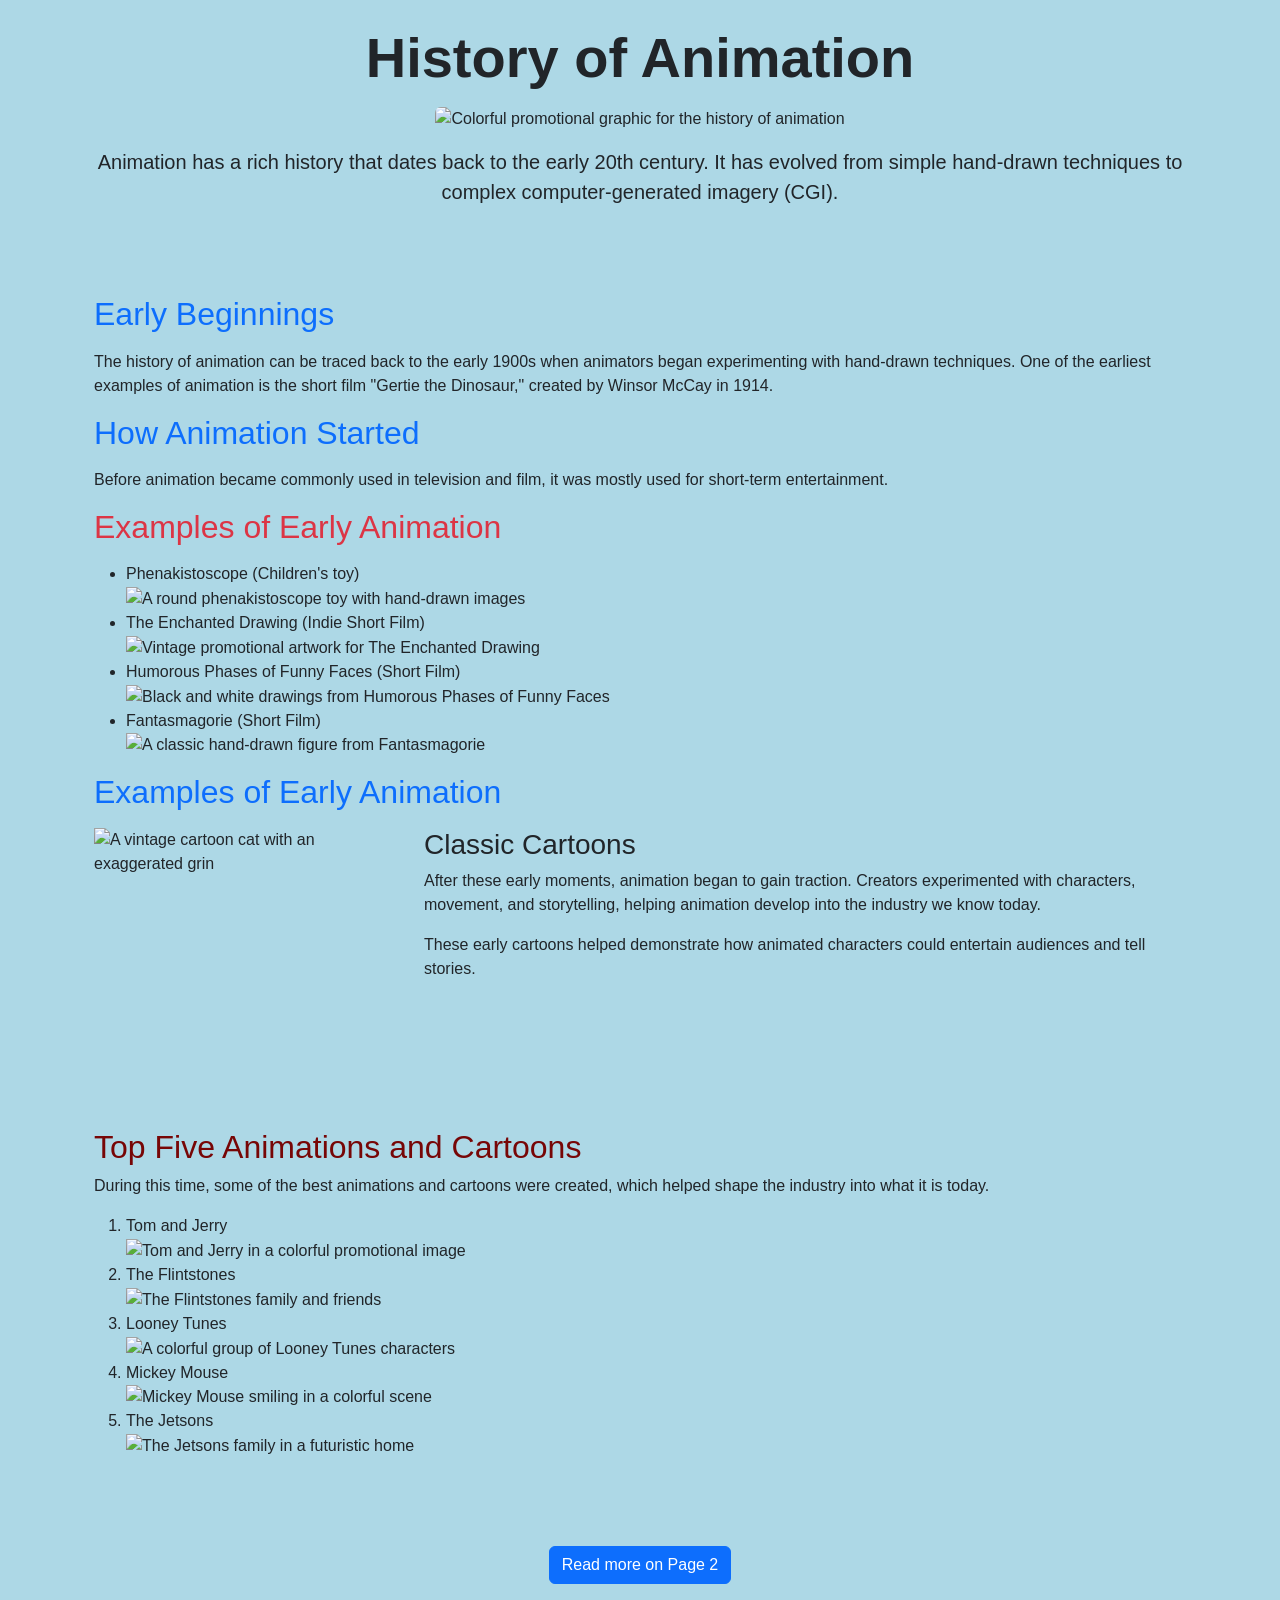
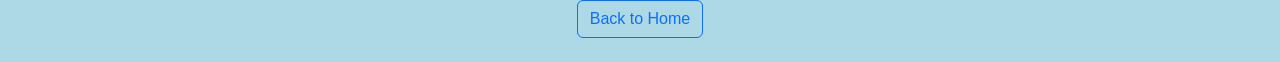
==== index.html @ c82a8c3b "Deleted unneeded files and ajusted files." ====
<!DOCTYPE html>


<html lang="en">


    <head>
    <meta charset="UTF-8">
    <meta name="viewport" content="width=device-width, initial-scale=1.0">


    <title>History of Animation</title>


    <!-- Bootstrap CSS CDN -->
    <link href="https://cdn.jsdelivr.net/npm/bootstrap@5.3.3/dist/css/bootstrap.min.css" rel="stylesheet">


    <!-- Your custom stylesheet -->
    <link rel="stylesheet" href="styles.css">


    <style>
        /* Page styling */
        body {
            background-color: lightblue;
            font-family: Arial, sans-serif;
        }


        /* Flexbox container for cartoon and creator content */
        .animation-container {
            display: flex;
            gap: 30px;
            align-items: flex-start;
        }


        .animation-container img {
            width: 300px;
            height: 300px;
            object-fit: cover;
        }


        .animation-info {
            flex: 1;
        }


        /* Make expandable images look clickable */
        .expandable-image {
            cursor: zoom-in;
            transition: transform 0.2s ease;
        }


        .expandable-image:hover {
            transform: scale(1.03);
        }


        /* Full-screen image background */
        .image-modal {
            display: none;
            position: fixed;
            z-index: 9999;
            top: 0;
            left: 0;
            width: 100%;
            height: 100%;
            background-color: rgba(0, 0, 0, 0.95);
            justify-content: center;
            align-items: center;
            padding: 20px;
        }


        /* Display the expanded image without stretching it */
        .image-modal img {
            display: block;
            max-width: 95%;
            max-height: 95%;
            width: auto;
            height: auto;
            object-fit: contain;
            cursor: zoom-out;
        }


        /* Show the modal when active */
        .image-modal.active {
            display: flex;
        }


        /* Prevent background scrolling while image is open */
        body.modal-open {
            overflow: hidden;
        }


        /* Mobile-friendly layout */
        @media (max-width: 768px) {
            .animation-container {
                flex-direction: column;
            }


            .animation-container img {
                max-width: 100%;
                height: auto;
            }
        }
    </style>
</head>


<body>


    <!-- Top of the page -->
    <header class="container text-center py-4">


        <h1 class="display-4 fw-bold mb-3">
            History of Animation
        </h1>


        <img
            src="https://www.powtoon.com/blog/wp-content/uploads/2023/05/Untitled-630-%C3%97-420-px.png"
            alt="Colorful promotional graphic for the history of animation"
            class="img-fluid rounded mb-3 expandable-image"
        >


        <p class="lead mx-auto">
            Animation has a rich history that dates back to the early 20th century.
            It has evolved from simple hand-drawn techniques to complex
            computer-generated imagery (CGI).
        </p>


    </header>


    <main class="container my-4 p-4">


        <!-- Early beginnings -->
        <section>
            <h2 class="text-primary mb-3">Early Beginnings</h2>


            <p>
                The history of animation can be traced back to the early 1900s
                when animators began experimenting with hand-drawn techniques.
                One of the earliest examples of animation is the short film
                "Gertie the Dinosaur," created by Winsor McCay in 1914.
            </p>
        </section>


        <!-- How animation started -->
        <section>
            <h2 class="text-primary mb-3">How Animation Started</h2>


            <p>
                Before animation became commonly used in television and film,
                it was mostly used for short-term entertainment.
            </p>
        </section>


        <!-- Examples of early animation -->
        <section>
            <h2 class="text-danger mb-3">Examples of Early Animation</h2>


            <ul>
                <li>
                    Phenakistoscope (Children's toy)
                    <br>
                    <img
                        src="https://tse2.mm.bing.net/th/id/OIP.jncm5pdsu289r33DeqJW1gHaHa?r=0&pid=Api&h=220&P=0"
                        alt="A round phenakistoscope toy with hand-drawn images"
                        width="300"
                        height="300"
                        class="expandable-image"
                    >
                </li>


                <li>
                    The Enchanted Drawing (Indie Short Film)
                    <br>
                    <img
                        src="https://m.media-amazon.com/images/M/MV5BZDhhYzI4MGItYzY2Zi00YTVkLWI1YTgtM2M2Njk4N2JmNWMxXkEyXkFqcGc@._V1_FMjpg_UX1000_.jpg"
                        alt="Vintage promotional artwork for The Enchanted Drawing"
                        width="300"
                        height="300"
                        class="expandable-image"
                    >
                </li>


                <li>
                    Humorous Phases of Funny Faces (Short Film)
                    <br>
                    <img
                        src="https://tse4.mm.bing.net/th/id/OIP.QfyAWoTsYz7YeHLMTVIbWgHaFd?r=0&pid=Api&h=220&P=0"
                        alt="Black and white drawings from Humorous Phases of Funny Faces"
                        width="300"
                        height="300"
                        class="expandable-image"
                    >
                </li>


                <li>
                    Fantasmagorie (Short Film)
                    <br>
                    <img
                        src="https://tse2.mm.bing.net/th/id/OIP.GXiFKLXURoDdFio1TBEWdQHaG0?r=0&pid=Api&h=220&P=0"
                        alt="A classic hand-drawn figure from Fantasmagorie"
                        width="300"
                        height="300"
                        class="expandable-image"
                    >
                </li>
            </ul>
        </section>


        <!-- Early animation examples with Flexbox -->
        <section>
            <h2 class="text-primary mb-3">Examples of Early Animation</h2>


            <div class="animation-container">


                <img
                    src="https://media.istockphoto.com/id/467583602/vector/vintage-cartoon-character-hungry-crazy-cat-smiling-with-tongue-out.jpg?s=2048x2048&w=is&k=20&c=iwXY6eIM8TB7wmprSNr4onyrgLS9yfT_5eO-ZMUvvYA="
                    alt="A vintage cartoon cat with an exaggerated grin"
                    class="expandable-image"
                >


                <div class="animation-info">
                    <h3>Classic Cartoons</h3>


                    <p>
                        After these early moments, animation began to gain traction.
                        Creators experimented with characters, movement, and storytelling,
                        helping animation develop into the industry we know today.
                    </p>


                    <p>
                        These early cartoons helped demonstrate how animated characters
                        could entertain audiences and tell stories.
                    </p>
                </div>


            </div>
        </section>


        <!-- Top five animations and cartoons -->
        <section>
            <h2 style="color: rgb(119, 6, 6);">
                Top Five Animations and Cartoons
            </h2>


            <p>
                During this time, some of the best animations and cartoons were
                created, which helped shape the industry into what it is today.
            </p>


            <ol>
                <li>
                    Tom and Jerry
                    <br>
                    <img
                        src="https://encrypted-tbn0.gstatic.com/images?q=tbn:ANd9GcSxcFgT2TG3TmAYixRwnoCjNCyS5mzAv07pCLH6Lu-dCA&s=10"
                        alt="Tom and Jerry in a colorful promotional image"
                        width="200"
                        height="200"
                        class="expandable-image"
                    >
                </li>


                <li>
                    The Flintstones
                    <br>
                    <img
                        src="https://cdn.britannica.com/84/251484-050-31D38DC3/The-Flintstones.jpg"
                        alt="The Flintstones family and friends"
                        width="200"
                        height="200"
                        class="expandable-image"
                    >
                </li>


                <li>
                    Looney Tunes
                    <br>
                    <img
                        src="https://m.media-amazon.com/images/S/pv-target-images/39f8cc8acc30d50c46963dc9c2811afd9d7f3d58f75a9e9848b96e072fbc241d.jpg"
                        alt="A colorful group of Looney Tunes characters"
                        width="200"
                        height="200"
                        class="expandable-image"
                    >
                </li>


                <li>
                    Mickey Mouse
                    <br>
                    <img
                        src="https://imageio.forbes.com/specials-images/imageserve/65949d98b8526b1a56a5bb9f/0x0.jpg?format=jpg&height=600&width=1200&fit=bounds"
                        alt="Mickey Mouse smiling in a colorful scene"
                        width="200"
                        height="200"
                        class="expandable-image"
                    >
                </li>


                <li>
                    The Jetsons
                    <br>
                    <img
                        src="https://platform.theverge.com/wp-content/uploads/sites/2/chorus/uploads/chorus_asset/file/9594885/jetsons.jpg?quality=90&strip=all&crop=12.5%2C0%2C75%2C100&w=2400"
                        alt="The Jetsons family in a futuristic home"
                        width="200"
                        height="200"
                        class="expandable-image"
                    >
                </li>
            </ol>
        </section>


    </main>


    <!-- Navigation footer links -->
    <footer class="container text-center py-4">


        <p class="mb-3">
            <a href="page2.html" class="btn btn-primary">
                Read more on Page 2
            </a>
        </p>


        <p class="mb-0">
            <a href="index.html" class="btn btn-outline-primary">
                Back to Home
            </a>
        </p>


    </footer>


    <!-- Full-screen image viewer -->
    <div
        class="image-modal"
        id="imageModal"
        role="dialog"
        aria-modal="true"
        aria-label="Expanded image viewer"
    >
        <img id="expandedImage" src="" alt="">
    </div>


    <!-- JavaScript for expanding images -->
    <script>
        // Find all expandable images
        const images = document.querySelectorAll('.expandable-image');


        const modal = document.getElementById('imageModal');
        const expandedImage = document.getElementById('expandedImage');


        // Open an image when clicked
        images.forEach(function(image) {
            image.addEventListener('click', function() {
                expandedImage.src = image.src;
                expandedImage.alt = image.alt;


                modal.classList.add('active');
                document.body.classList.add('modal-open');
            });
        });


        // Close the image viewer
        function closeImageModal() {
            modal.classList.remove('active');
            document.body.classList.remove('modal-open');


            expandedImage.src = '';
            expandedImage.alt = '';
        }


        // Close when the image or dark background is clicked
        modal.addEventListener('click', function() {
            closeImageModal();
        });


        // Close when Escape is pressed
        document.addEventListener('keydown', function(event) {
            if (event.key === 'Escape' && modal.classList.contains('active')) {
                closeImageModal();
            }
        });
    </script>


</body>


</html>
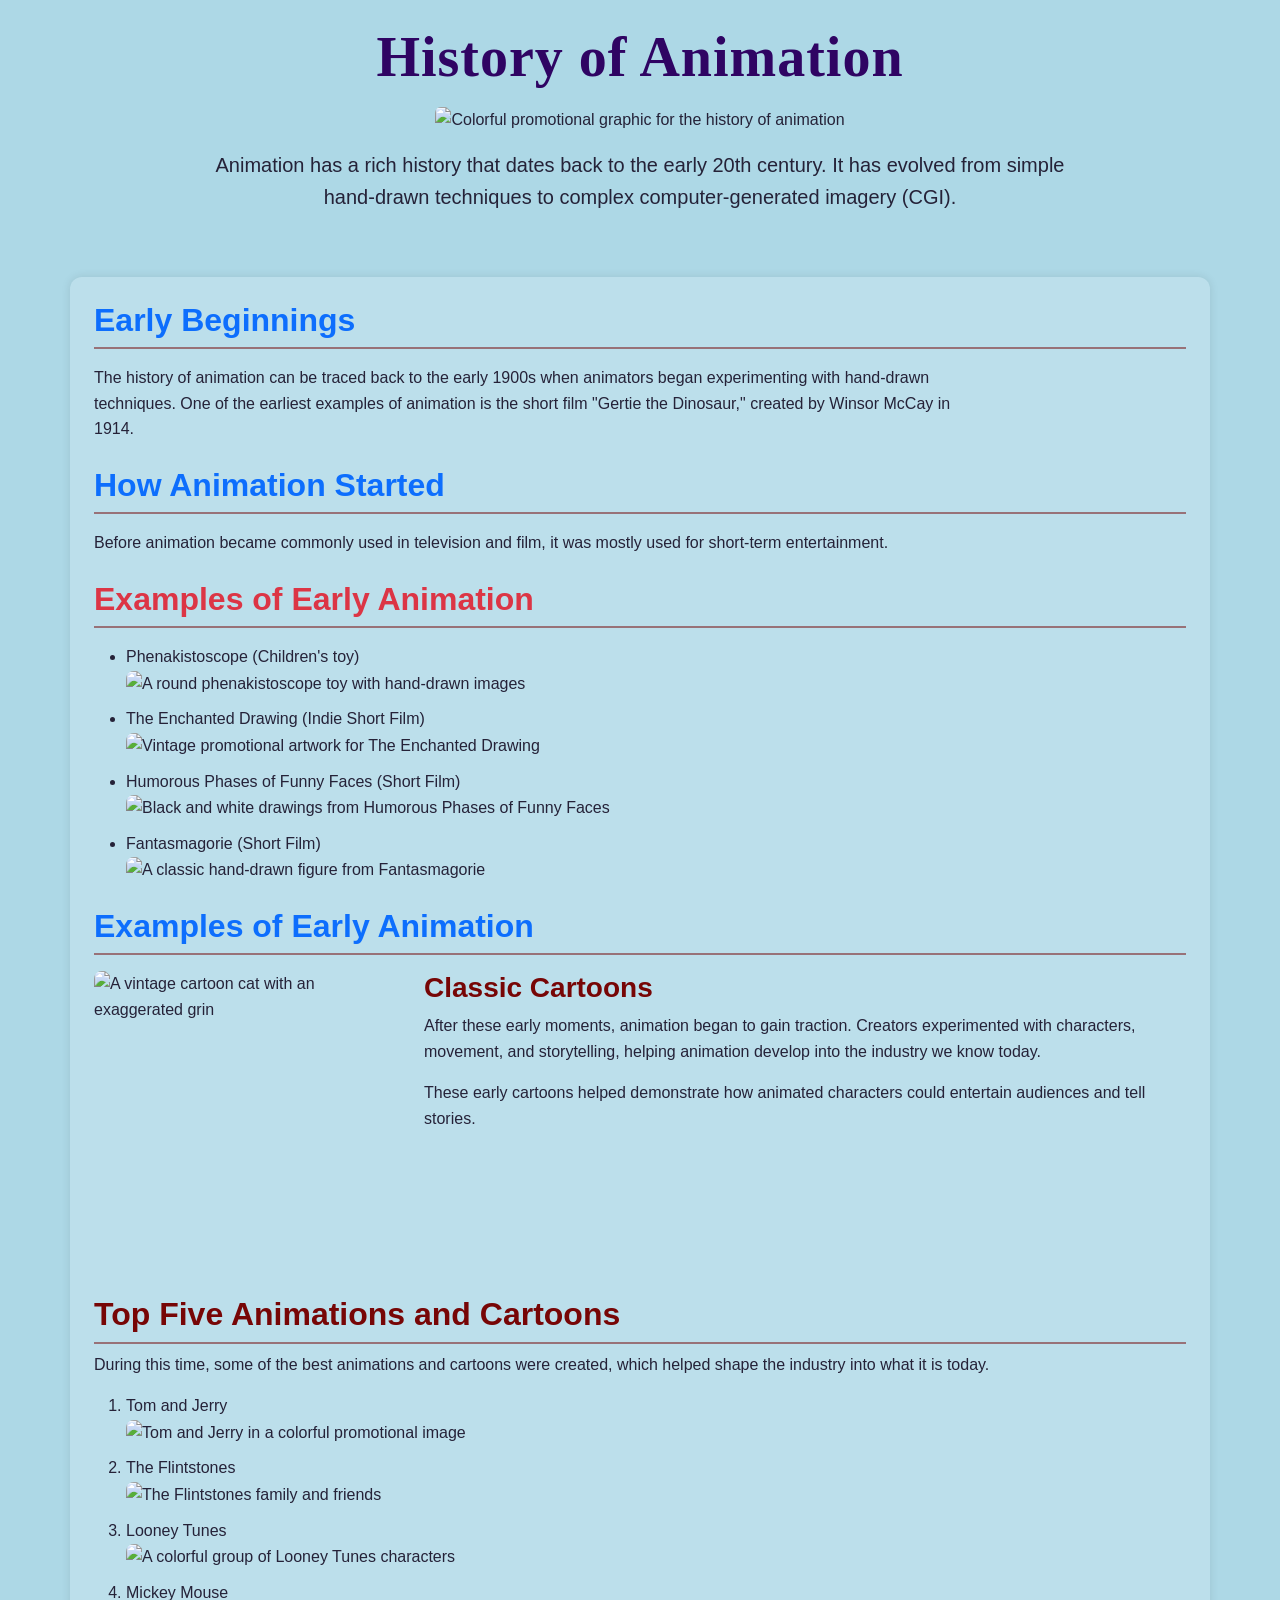
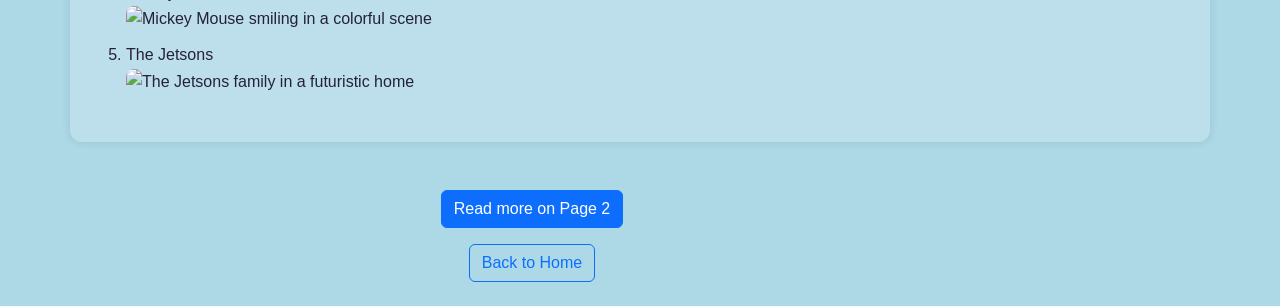
==== commit aba2a483: "Update index.html" ====
--- a/index.html
+++ b/index.html
@@ -16,8 +16,14 @@
     <link href="https://cdn.jsdelivr.net/npm/bootstrap@5.3.3/dist/css/bootstrap.min.css" rel="stylesheet">
 
 
+ <!-- Bootstrap CSS -->
+<link
+    href="https://cdn.jsdelivr.net/npm/bootstrap@5.3.3/dist/css/bootstrap.min.css"
+    rel="stylesheet"
+>
+
     <!-- Your custom stylesheet -->
-    <link rel="stylesheet" href="styles.css">
+    <link rel="stylesheet" href="style.css">
 
 
     <style>
--- a/style.css
+++ b/style.css
@@ -0,0 +1,123 @@
+/* Overall page appearance */
+body {
+    background-color: rgb(84, 177, 238);
+    font-family: Arial, sans-serif;
+    font-size: 16px;
+    line-height: 1.6;
+    color: #252238;
+}
+
+
+/* Main content appearance */
+main {
+    max-width: 1100px;
+    margin: 0 auto;
+    background-color: rgba(255, 255, 255, 0.18);
+    border-radius: 12px;
+    box-shadow: 0 0 10px rgba(0, 0, 0, 0.1);
+}
+
+
+/* Custom page title */
+header h1 {
+    color: #2f0463;
+    font-family: Georgia, "Times New Roman", serif;
+    font-weight: bold;
+    letter-spacing: 1px;
+}
+
+
+/* Custom section headings */
+h2 {
+    color: #2f0463;
+    font-weight: bold;
+    border-bottom: 2px solid rgba(119, 6, 6, 0.5);
+    padding-bottom: 8px;
+}
+
+
+/* Subheadings */
+h3 {
+    color: #770606;
+    font-weight: bold;
+}
+
+
+/* Paragraph readability */
+p {
+    max-width: 900px;
+}
+
+
+/* Images */
+img {
+    border-radius: 8px;
+}
+
+
+/* Images inside animation flex layouts */
+.animation-container img {
+    width: 300px;
+    height: 300px;
+    object-fit: cover;
+    flex-shrink: 0;
+}
+
+
+.animation-info {
+    flex: 1;
+    min-width: 0;
+}
+
+
+/* Spacing between animation sections */
+section {
+    margin-bottom: 24px;
+}
+
+
+/* List spacing */
+li {
+    margin-bottom: 10px;
+}
+
+
+/* Custom box styling, if used */
+.box {
+    background-color: rgb(227, 231, 22);
+    padding: 20px;
+    margin: 10px;
+    border-radius: 8px;
+}
+
+
+/* Responsive layout for phones and smaller screens */
+@media (max-width: 768px) {
+    body {
+        font-size: 14px;
+    }
+
+
+    .animation-container {
+        flex-direction: column;
+        align-items: center;
+    }
+
+
+    .animation-container img {
+        width: 100%;
+        max-width: 300px;
+        height: auto;
+    }
+
+
+    main {
+        margin: 0 10px;
+    }
+
+
+    header img {
+        max-width: 100%;
+        height: auto;
+    }
+}
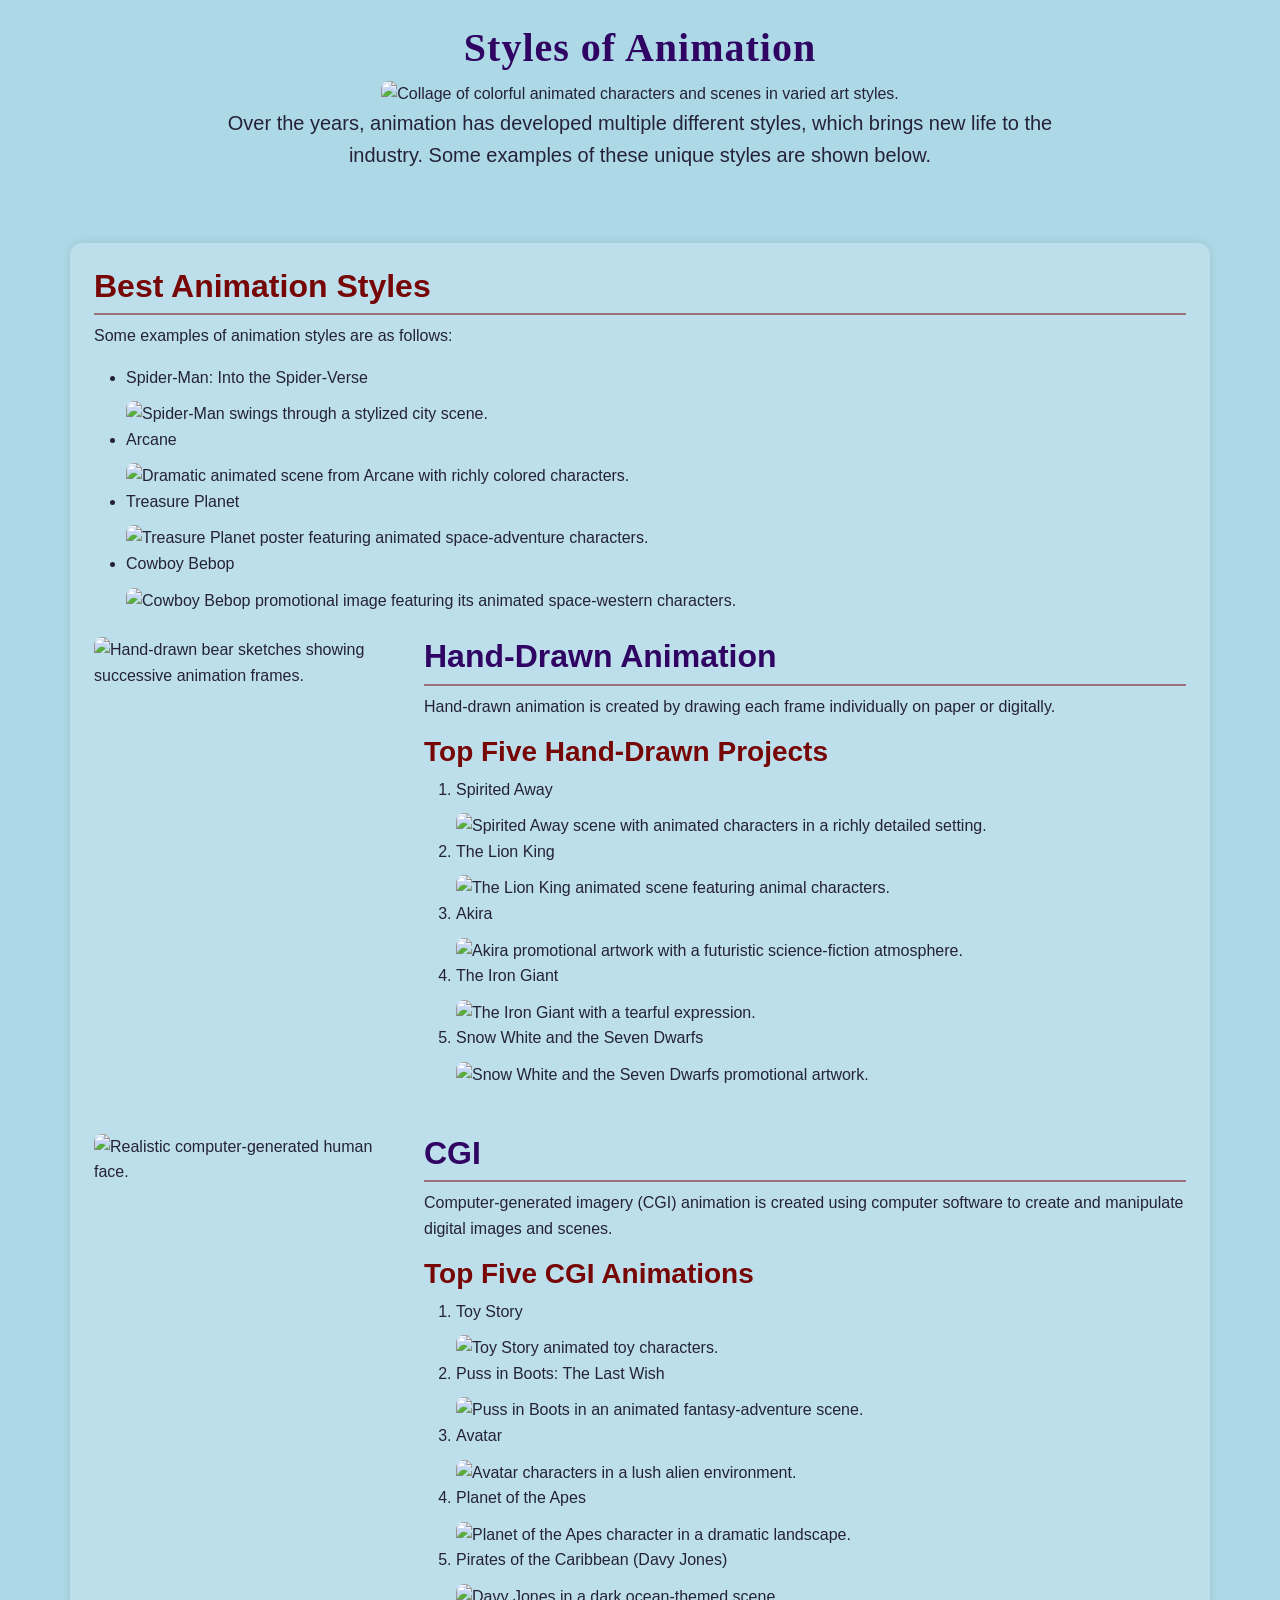
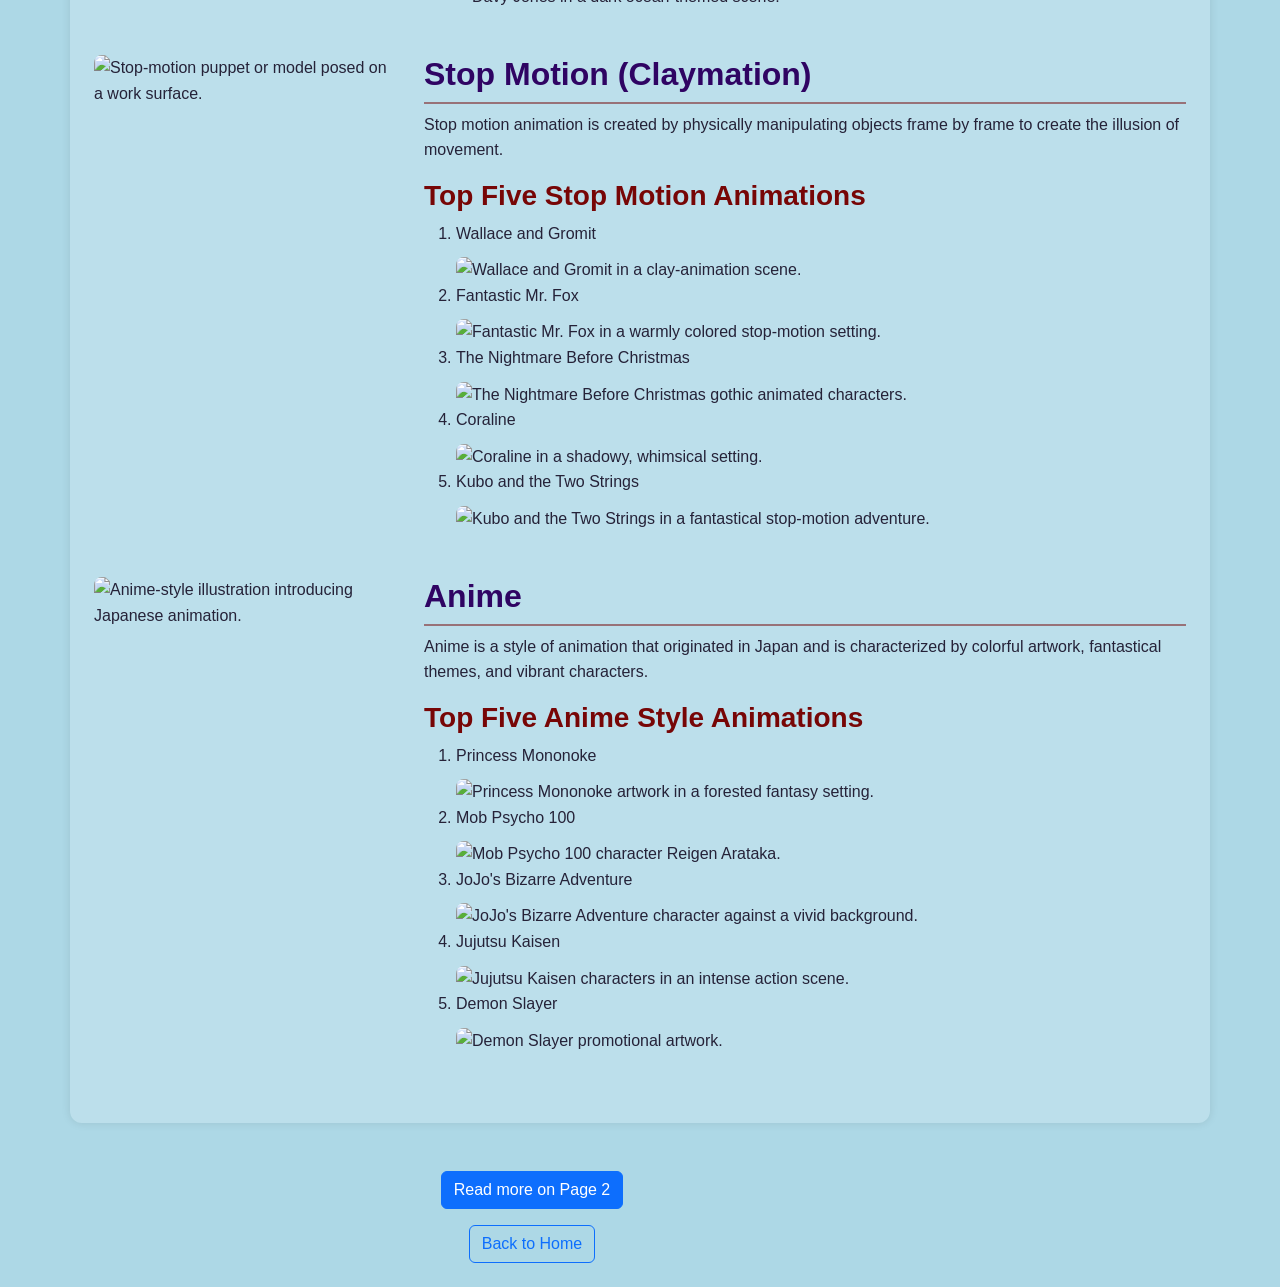
==== commit 46faedc9: "Update index.html" ====
--- a/index.html
+++ b/index.html
@@ -4,12 +4,12 @@
 <html lang="en">
 
 
-    <head>
+<head>
     <meta charset="UTF-8">
     <meta name="viewport" content="width=device-width, initial-scale=1.0">
 
 
-    <title>History of Animation</title>
+    <title>Styles of Animation</title>
 
 
     <!-- Bootstrap CSS CDN -->
@@ -25,20 +25,19 @@
     <!-- Your custom stylesheet -->
     <link rel="stylesheet" href="style.css">
 
-
     <style>
-        /* Page styling */
         body {
             background-color: lightblue;
             font-family: Arial, sans-serif;
         }
 
 
-        /* Flexbox container for cartoon and creator content */
+        /* Flexbox container */
         .animation-container {
             display: flex;
             gap: 30px;
             align-items: flex-start;
+            margin-bottom: 30px;
         }
 
 
@@ -54,7 +53,7 @@
         }
 
 
-        /* Make expandable images look clickable */
+        /* Make images clickable */
         .expandable-image {
             cursor: zoom-in;
             transition: transform 0.2s ease;
@@ -66,7 +65,7 @@
         }
 
 
-        /* Full-screen image background */
+        /* Full-screen image viewer */
         .image-modal {
             display: none;
             position: fixed;
@@ -82,9 +81,12 @@
         }
 
 
-        /* Display the expanded image without stretching it */
+        .image-modal.active {
+            display: flex;
+        }
+
+
         .image-modal img {
-            display: block;
             max-width: 95%;
             max-height: 95%;
             width: auto;
@@ -94,19 +96,12 @@
         }
 
 
-        /* Show the modal when active */
-        .image-modal.active {
-            display: flex;
-        }
-
-
-        /* Prevent background scrolling while image is open */
         body.modal-open {
             overflow: hidden;
         }
 
 
-        /* Mobile-friendly layout */
+        /* Make the page work better on mobile */
         @media (max-width: 768px) {
             .animation-container {
                 flex-direction: column;
@@ -125,26 +120,26 @@
 <body>
 
 
-    <!-- Top of the page -->
+    <!-- Page heading -->
     <header class="container text-center py-4">
 
 
-        <h1 class="display-4 fw-bold mb-3">
-            History of Animation
+        <h1 style="color: rgb(47, 4, 99);">
+            Styles of Animation
         </h1>
 
 
         <img
-            src="https://www.powtoon.com/blog/wp-content/uploads/2023/05/Untitled-630-%C3%97-420-px.png"
-            alt="Colorful promotional graphic for the history of animation"
-            class="img-fluid rounded mb-3 expandable-image"
+            src="https://www.cgspectrum.com/hubfs/top-types-of-animation-feat-1.jpg"
+            alt="Collage of colorful animated characters and scenes in varied art styles."
+            class="img-fluid expandable-image"
         >
 
 
-        <p class="lead mx-auto">
-            Animation has a rich history that dates back to the early 20th century.
-            It has evolved from simple hand-drawn techniques to complex
-            computer-generated imagery (CGI).
+        <p class="lead mx-auto mb-4">
+            Over the years, animation has developed multiple different styles,
+            which brings new life to the industry. Some examples of these
+            unique styles are shown below.
         </p>
 
 
@@ -154,214 +149,414 @@
     <main class="container my-4 p-4">
 
 
-        <!-- Early beginnings -->
+        <!-- Best animation styles -->
         <section>
-            <h2 class="text-primary mb-3">Early Beginnings</h2>
-
-
-            <p>
-                The history of animation can be traced back to the early 1900s
-                when animators began experimenting with hand-drawn techniques.
-                One of the earliest examples of animation is the short film
-                "Gertie the Dinosaur," created by Winsor McCay in 1914.
-            </p>
-        </section>
-
-
-        <!-- How animation started -->
-        <section>
-            <h2 class="text-primary mb-3">How Animation Started</h2>
-
-
-            <p>
-                Before animation became commonly used in television and film,
-                it was mostly used for short-term entertainment.
-            </p>
-        </section>
-
-
-        <!-- Examples of early animation -->
-        <section>
-            <h2 class="text-danger mb-3">Examples of Early Animation</h2>
+            <h2 style="color: rgb(119, 6, 6);">
+                Best Animation Styles
+            </h2>
+
+
+            <p>Some examples of animation styles are as follows:</p>
 
 
             <ul>
-                <li>
-                    Phenakistoscope (Children's toy)
-                    <br>
-                    <img
-                        src="https://tse2.mm.bing.net/th/id/OIP.jncm5pdsu289r33DeqJW1gHaHa?r=0&pid=Api&h=220&P=0"
-                        alt="A round phenakistoscope toy with hand-drawn images"
-                        width="300"
-                        height="300"
-                        class="expandable-image"
-                    >
-                </li>
-
-
-                <li>
-                    The Enchanted Drawing (Indie Short Film)
-                    <br>
-                    <img
-                        src="https://m.media-amazon.com/images/M/MV5BZDhhYzI4MGItYzY2Zi00YTVkLWI1YTgtM2M2Njk4N2JmNWMxXkEyXkFqcGc@._V1_FMjpg_UX1000_.jpg"
-                        alt="Vintage promotional artwork for The Enchanted Drawing"
-                        width="300"
-                        height="300"
-                        class="expandable-image"
-                    >
-                </li>
-
-
-                <li>
-                    Humorous Phases of Funny Faces (Short Film)
-                    <br>
-                    <img
-                        src="https://tse4.mm.bing.net/th/id/OIP.QfyAWoTsYz7YeHLMTVIbWgHaFd?r=0&pid=Api&h=220&P=0"
-                        alt="Black and white drawings from Humorous Phases of Funny Faces"
-                        width="300"
-                        height="300"
-                        class="expandable-image"
-                    >
-                </li>
-
-
-                <li>
-                    Fantasmagorie (Short Film)
-                    <br>
-                    <img
-                        src="https://tse2.mm.bing.net/th/id/OIP.GXiFKLXURoDdFio1TBEWdQHaG0?r=0&pid=Api&h=220&P=0"
-                        alt="A classic hand-drawn figure from Fantasmagorie"
-                        width="300"
-                        height="300"
-                        class="expandable-image"
-                    >
-                </li>
+                <li>Spider-Man: Into the Spider-Verse</li>
+                <img
+                    src="https://cdn.mytheatreland.com/images/show/36967_show_1600x708_hero.jpg"
+                    alt="Spider-Man swings through a stylized city scene."
+                    width="200"
+                    height="200"
+                    class="expandable-image"
+                >
+
+
+                <li>Arcane</li>
+                <img
+                    src="https://i.ytimg.com/vi/UFkEfcYKlSk/maxresdefault.jpg"
+                    alt="Dramatic animated scene from Arcane with richly colored characters."
+                    width="200"
+                    height="200"
+                    class="expandable-image"
+                >
+
+
+                <li>Treasure Planet</li>
+                <img
+                    src="https://upload.wikimedia.org/wikipedia/en/7/7e/Treasure_Planet_poster.jpg"
+                    alt="Treasure Planet poster featuring animated space-adventure characters."
+                    width="200"
+                    height="200"
+                    class="expandable-image"
+                >
+
+
+                <li>Cowboy Bebop</li>
+                <img
+                    src="https://www.hollywoodreporter.com/wp-content/uploads/2018/11/cowboy_bebop.jpg?w=1296&h=730&crop=1"
+                    alt="Cowboy Bebop promotional image featuring its animated space-western characters."
+                    width="200"
+                    height="200"
+                    class="expandable-image"
+                >
             </ul>
         </section>
 
 
-        <!-- Early animation examples with Flexbox -->
+        <!-- Hand-drawn animation -->
         <section>
-            <h2 class="text-primary mb-3">Examples of Early Animation</h2>
-
-
             <div class="animation-container">
 
 
                 <img
-                    src="https://media.istockphoto.com/id/467583602/vector/vintage-cartoon-character-hungry-crazy-cat-smiling-with-tongue-out.jpg?s=2048x2048&w=is&k=20&c=iwXY6eIM8TB7wmprSNr4onyrgLS9yfT_5eO-ZMUvvYA="
-                    alt="A vintage cartoon cat with an exaggerated grin"
+                    src="https://www.traditionalanimation.com/wp-content/uploads/2013/12/bear-stills-08.jpg"
+                    alt="Hand-drawn bear sketches showing successive animation frames."
                     class="expandable-image"
                 >
 
 
                 <div class="animation-info">
-                    <h3>Classic Cartoons</h3>
+
+
+                    <h2 style="color: rgb(47, 4, 99);">
+                        Hand-Drawn Animation
+                    </h2>
 
 
                     <p>
-                        After these early moments, animation began to gain traction.
-                        Creators experimented with characters, movement, and storytelling,
-                        helping animation develop into the industry we know today.
+                        Hand-drawn animation is created by drawing each frame
+                        individually on paper or digitally.
                     </p>
 
 
-                    <p>
-                        These early cartoons helped demonstrate how animated characters
-                        could entertain audiences and tell stories.
-                    </p>
+                    <h3 style="color: rgb(119, 6, 6);">
+                        Top Five Hand-Drawn Projects
+                    </h3>
+
+
+                    <ol>
+                        <li>Spirited Away</li>
+                        <img
+                            src="https://bowseat.org/wp-content/uploads/2023/07/chihiro045.jpeg"
+                            alt="Spirited Away scene with animated characters in a richly detailed setting."
+                            width="200"
+                            height="200"
+                            class="expandable-image"
+                        >
+
+
+                        <li>The Lion King</li>
+                        <img
+                            src="https://i.redd.it/9f28sghf9pkd1.jpeg"
+                            alt="The Lion King animated scene featuring animal characters."
+                            width="200"
+                            height="200"
+                            class="expandable-image"
+                        >
+
+
+                        <li>Akira</li>
+                        <img
+                            src="https://belcourt-production.s3.amazonaws.com/wp-content/uploads/2025/02/18102002/Akira-web.jpg"
+                            alt="Akira promotional artwork with a futuristic science-fiction atmosphere."
+                            width="200"
+                            height="200"
+                            class="expandable-image"
+                        >
+
+
+                        <li>The Iron Giant</li>
+                        <img
+                            src="https://reactormag.com/wp-content/uploads/2015/09/iron-giant-crying-top-image.jpg"
+                            alt="The Iron Giant with a tearful expression."
+                            width="200"
+                            height="200"
+                            class="expandable-image"
+                        >
+
+
+                        <li>Snow White and the Seven Dwarfs</li>
+                        <img
+                            src="https://encrypted-tbn0.gstatic.com/images?q=tbn:ANd9GcSB_T6TXJCO1J8eIdw7T3JbE3NY9CUs0geVvoe5vC6WrBmHFhB3s0F9q84&s=10"
+                            alt="Snow White and the Seven Dwarfs promotional artwork."
+                            width="200"
+                            height="200"
+                            class="expandable-image"
+                        >
+                    </ol>
+
+
                 </div>
-
-
             </div>
         </section>
 
 
-        <!-- Top five animations and cartoons -->
+        <!-- CGI animation -->
         <section>
-            <h2 style="color: rgb(119, 6, 6);">
-                Top Five Animations and Cartoons
-            </h2>
-
-
-            <p>
-                During this time, some of the best animations and cartoons were
-                created, which helped shape the industry into what it is today.
-            </p>
-
-
-            <ol>
-                <li>
-                    Tom and Jerry
-                    <br>
-                    <img
-                        src="https://encrypted-tbn0.gstatic.com/images?q=tbn:ANd9GcSxcFgT2TG3TmAYixRwnoCjNCyS5mzAv07pCLH6Lu-dCA&s=10"
-                        alt="Tom and Jerry in a colorful promotional image"
-                        width="200"
-                        height="200"
-                        class="expandable-image"
-                    >
-                </li>
-
-
-                <li>
-                    The Flintstones
-                    <br>
-                    <img
-                        src="https://cdn.britannica.com/84/251484-050-31D38DC3/The-Flintstones.jpg"
-                        alt="The Flintstones family and friends"
-                        width="200"
-                        height="200"
-                        class="expandable-image"
-                    >
-                </li>
-
-
-                <li>
-                    Looney Tunes
-                    <br>
-                    <img
-                        src="https://m.media-amazon.com/images/S/pv-target-images/39f8cc8acc30d50c46963dc9c2811afd9d7f3d58f75a9e9848b96e072fbc241d.jpg"
-                        alt="A colorful group of Looney Tunes characters"
-                        width="200"
-                        height="200"
-                        class="expandable-image"
-                    >
-                </li>
-
-
-                <li>
-                    Mickey Mouse
-                    <br>
-                    <img
-                        src="https://imageio.forbes.com/specials-images/imageserve/65949d98b8526b1a56a5bb9f/0x0.jpg?format=jpg&height=600&width=1200&fit=bounds"
-                        alt="Mickey Mouse smiling in a colorful scene"
-                        width="200"
-                        height="200"
-                        class="expandable-image"
-                    >
-                </li>
-
-
-                <li>
-                    The Jetsons
-                    <br>
-                    <img
-                        src="https://platform.theverge.com/wp-content/uploads/sites/2/chorus/uploads/chorus_asset/file/9594885/jetsons.jpg?quality=90&strip=all&crop=12.5%2C0%2C75%2C100&w=2400"
-                        alt="The Jetsons family in a futuristic home"
-                        width="200"
-                        height="200"
-                        class="expandable-image"
-                    >
-                </li>
-            </ol>
+            <div class="animation-container">
+
+
+                <img
+                    src="https://beastnews.org/wp-content/uploads/2018/05/CGI-face-900x506.jpg"
+                    alt="Realistic computer-generated human face."
+                    class="expandable-image"
+                >
+
+
+                <div class="animation-info">
+
+
+                    <h2 style="color: rgb(47, 4, 99);">CGI</h2>
+
+
+                    <p>
+                        Computer-generated imagery (CGI) animation is created
+                        using computer software to create and manipulate digital
+                        images and scenes.
+                    </p>
+
+
+                    <h3 style="color: rgb(119, 6, 6);">
+                        Top Five CGI Animations
+                    </h3>
+
+
+                    <ol>
+                        <li>Toy Story</li>
+                        <img
+                            src="https://assets.newsweek.com/wp-content/uploads/2025/08/1672942-toy-story.jpg"
+                            alt="Toy Story animated toy characters."
+                            width="200"
+                            height="200"
+                            class="expandable-image"
+                        >
+
+
+                        <li>Puss in Boots: The Last Wish</li>
+                        <img
+                            src="https://cdn.mos.cms.futurecdn.net/XrXqB8K2uSVBFKCcuj7PuR-1200-80.jpg"
+                            alt="Puss in Boots in an animated fantasy-adventure scene."
+                            width="200"
+                            height="200"
+                            class="expandable-image"
+                        >
+
+
+                        <li>Avatar</li>
+                        <img
+                            src="https://media.gq.com/photos/627d37fbbad17dc46fce8158/16:9/w_1280,c_limit/MCDAVAT_FE021.jpg"
+                            alt="Avatar characters in a lush alien environment."
+                            width="200"
+                            height="200"
+                            class="expandable-image"
+                        >
+
+
+                        <li>Planet of the Apes</li>
+                        <img
+                            src="https://static0.moviewebimages.com/wordpress/wp-content/uploads/photo/Jy6F7CI35Z1mlz7q3R4jsELcEKI8iI.jpg?q=50&fit=crop&w=825&dpr=1.5"
+                            alt="Planet of the Apes character in a dramatic landscape."
+                            width="200"
+                            height="200"
+                            class="expandable-image"
+                        >
+
+
+                        <li>Pirates of the Caribbean (Davy Jones)</li>
+                        <img
+                            src="https://static.wixstatic.com/media/86af76_407a2bcbaab649c183c0582aa8cce090~mv2.jpg/v1/fill/w_1000,h_497,al_c,q_85,usm_0.66_1.00_0.01/86af76_407a2bcbaab649c183c0582aa8cce090~mv2.jpg"
+                            alt="Davy Jones in a dark ocean-themed scene."
+                            width="200"
+                            height="200"
+                            class="expandable-image"
+                        >
+                    </ol>
+
+
+                </div>
+            </div>
         </section>
 
 
+        <!-- Stop motion animation -->
+        <section>
+            <div class="animation-container">
+
+
+                <img
+                    src="https://funtechsummercamps.com/blog/wp-content/uploads/2020/02/stop-motion-animation-course-kids.jpg"
+                    alt="Stop-motion puppet or model posed on a work surface."
+                    class="expandable-image"
+                >
+
+
+                <div class="animation-info">
+
+
+                    <h2 style="color: rgb(47, 4, 99);">
+                        Stop Motion (Claymation)
+                    </h2>
+
+
+                    <p>
+                        Stop motion animation is created by physically
+                        manipulating objects frame by frame to create the
+                        illusion of movement.
+                    </p>
+
+
+                    <h3 style="color: rgb(119, 6, 6);">
+                        Top Five Stop Motion Animations
+                    </h3>
+
+
+                    <ol>
+                        <li>Wallace and Gromit</li>
+                        <img
+                            src="https://eu-images.contentstack.com/v3/assets/blt8770191dea35bccc/blt905956a6717a084e/64d3e7a30fb9aa053aa6e3af/Wallace_&_Gromit_with_More_Cheese_Ham_and_Chilli_Jam_Pasty_Carrs_Pasties.png"
+                            alt="Wallace and Gromit in a clay-animation scene."
+                            width="200"
+                            height="200"
+                            class="expandable-image"
+                        >
+
+
+                        <li>Fantastic Mr. Fox</li>
+                        <img
+                            src="https://www.rotoscopers.com/wp-content/uploads/2018/06/fantastic-mr-fox.jpg"
+                            alt="Fantastic Mr. Fox in a warmly colored stop-motion setting."
+                            width="200"
+                            height="200"
+                            class="expandable-image"
+                        >
+
+
+                        <li>The Nightmare Before Christmas</li>
+                        <img
+                            src="https://blog.displate.com/wp-content/uploads/2025/01/HQ_6468151-1-732x1024.jpg"
+                            alt="The Nightmare Before Christmas gothic animated characters."
+                            width="200"
+                            height="200"
+                            class="expandable-image"
+                        >
+
+
+                        <li>Coraline</li>
+                        <img
+                            src="https://occ-0-2219-2218.1.nflxso.net/dnm/api/v6/E8vDc_W8CLv7-yMQu8KMEC7Rrr8/AAAABcI17VEbpUlwChbKNZ1yf3CTeC-3elG2zOYGaxaa6XidSA4UeyYJ62kX2UVFW3RNF3tShpcY0u27MIcDmkIbI4TFchoIuCO2koiZ.jpg?r=36a"
+                            alt="Coraline in a shadowy, whimsical setting."
+                            width="300"
+                            height="300"
+                            class="expandable-image"
+                        >
+
+
+                        <li>Kubo and the Two Strings</li>
+                        <img
+                            src="https://occ-0-2794-2218.1.nflxso.net/dnm/api/v6/6AYY37jfdO6hpXcMjf9Yu5cnmO/AAAABSl9EGeHcxtud_j3KFRmL6XDdJk4aWn_t5XRRUPzrISiHRt5eLSMi_srXazR1wi--3xRgsN4uIoOX5BCvLhTHF4UPnUrri3Vvt9G.jpg?r=1d6"
+                            alt="Kubo and the Two Strings in a fantastical stop-motion adventure."
+                            width="300"
+                            height="300"
+                            class="expandable-image"
+                        >
+                    </ol>
+
+
+                </div>
+            </div>
+        </section>
+
+
+        <!-- Anime -->
+        <section>
+            <div class="animation-container">
+
+
+                <img
+                    src="https://weedit.photos/wp-content/themes/yootheme/cache/adobe-animate-animation-software-for-anime-9fc1d08c.png"
+                    alt="Anime-style illustration introducing Japanese animation."
+                    class="expandable-image"
+                >
+
+
+                <div class="animation-info">
+
+
+                    <h2 style="color: rgb(47, 4, 99);">Anime</h2>
+
+
+                    <p>
+                        Anime is a style of animation that originated in Japan
+                        and is characterized by colorful artwork, fantastical
+                        themes, and vibrant characters.
+                    </p>
+
+
+                    <h3 style="color: rgb(119, 6, 6);">
+                        Top Five Anime Style Animations
+                    </h3>
+
+
+                    <ol>
+                        <li>Princess Mononoke</li>
+                        <img
+                            src="https://images.bauerhosting.com/legacy/empire-tmdb/films/128/images/dB2rATwfCbsPGfRLIoluBnKdVHb.jpg?ar=16%3A9&fit=crop&crop=top&auto=format&w=undefined&q=80"
+                            alt="Princess Mononoke artwork in a forested fantasy setting."
+                            width="200"
+                            height="200"
+                            class="expandable-image"
+                        >
+
+
+                        <li>Mob Psycho 100</li>
+                        <img
+                            src="https://static0.colliderimages.com/wordpress/wp-content/uploads/2022/10/Reigen-Arataka.jpg"
+                            alt="Mob Psycho 100 character Reigen Arataka."
+                            width="200"
+                            height="200"
+                            class="expandable-image"
+                        >
+
+
+                        <li>JoJo's Bizarre Adventure</li>
+                        <img
+                            src="https://i.ytimg.com/vi/2VpyHhYys6M/maxresdefault.jpg"
+                            alt="JoJo's Bizarre Adventure character against a vivid background."
+                            width="200"
+                            height="200"
+                            class="expandable-image"
+                        >
+
+
+                        <li>Jujutsu Kaisen</li>
+                        <img
+                            src="https://i.redd.it/epic-trope-the-big-attack-moment-v0-04ebg2tg3xeh1.jpg?width=640&format=pjpg&auto=webp&s=1809660eb947d60b09cd1e80843b864bf5e14dcd"
+                            alt="Jujutsu Kaisen characters in an intense action scene."
+                            width="200"
+                            height="200"
+                            class="expandable-image"
+                        >
+
+
+                        <li>Demon Slayer</li>
+                        <img
+                            src="https://encrypted-tbn0.gstatic.com/images?q=tbn:ANd9GcRMU-ObPqvmUgb1e_NsmYZx6KaE_aMuN5Q-owkRowWJwzZ5gzxTlxMsAFRa&s=10"
+                            alt="Demon Slayer promotional artwork."
+                            width="200"
+                            height="200"
+                            class="expandable-image"
+                        >
+                    </ol>
+
+
+                </div>
+            </div>
+        </section>
+
+
     </main>
 
 
-    <!-- Navigation footer links -->
+    <!-- Navigation footer -->
     <footer class="container text-center py-4">
 
 
@@ -394,17 +589,14 @@
     </div>
 
 
-    <!-- JavaScript for expanding images -->
+    <!-- JavaScript for clickable images -->
     <script>
-        // Find all expandable images
         const images = document.querySelectorAll('.expandable-image');
-
-
         const modal = document.getElementById('imageModal');
         const expandedImage = document.getElementById('expandedImage');
 
 
-        // Open an image when clicked
+        // Open the selected image
         images.forEach(function(image) {
             image.addEventListener('click', function() {
                 expandedImage.src = image.src;
@@ -428,15 +620,16 @@
         }
 
 
-        // Close when the image or dark background is clicked
-        modal.addEventListener('click', function() {
-            closeImageModal();
-        });
+        // Close when the overlay or expanded image is clicked
+        modal.addEventListener('click', closeImageModal);
 
 
         // Close when Escape is pressed
         document.addEventListener('keydown', function(event) {
-            if (event.key === 'Escape' && modal.classList.contains('active')) {
+            if (
+                event.key === 'Escape' &&
+                modal.classList.contains('active')
+            ) {
                 closeImageModal();
             }
         });
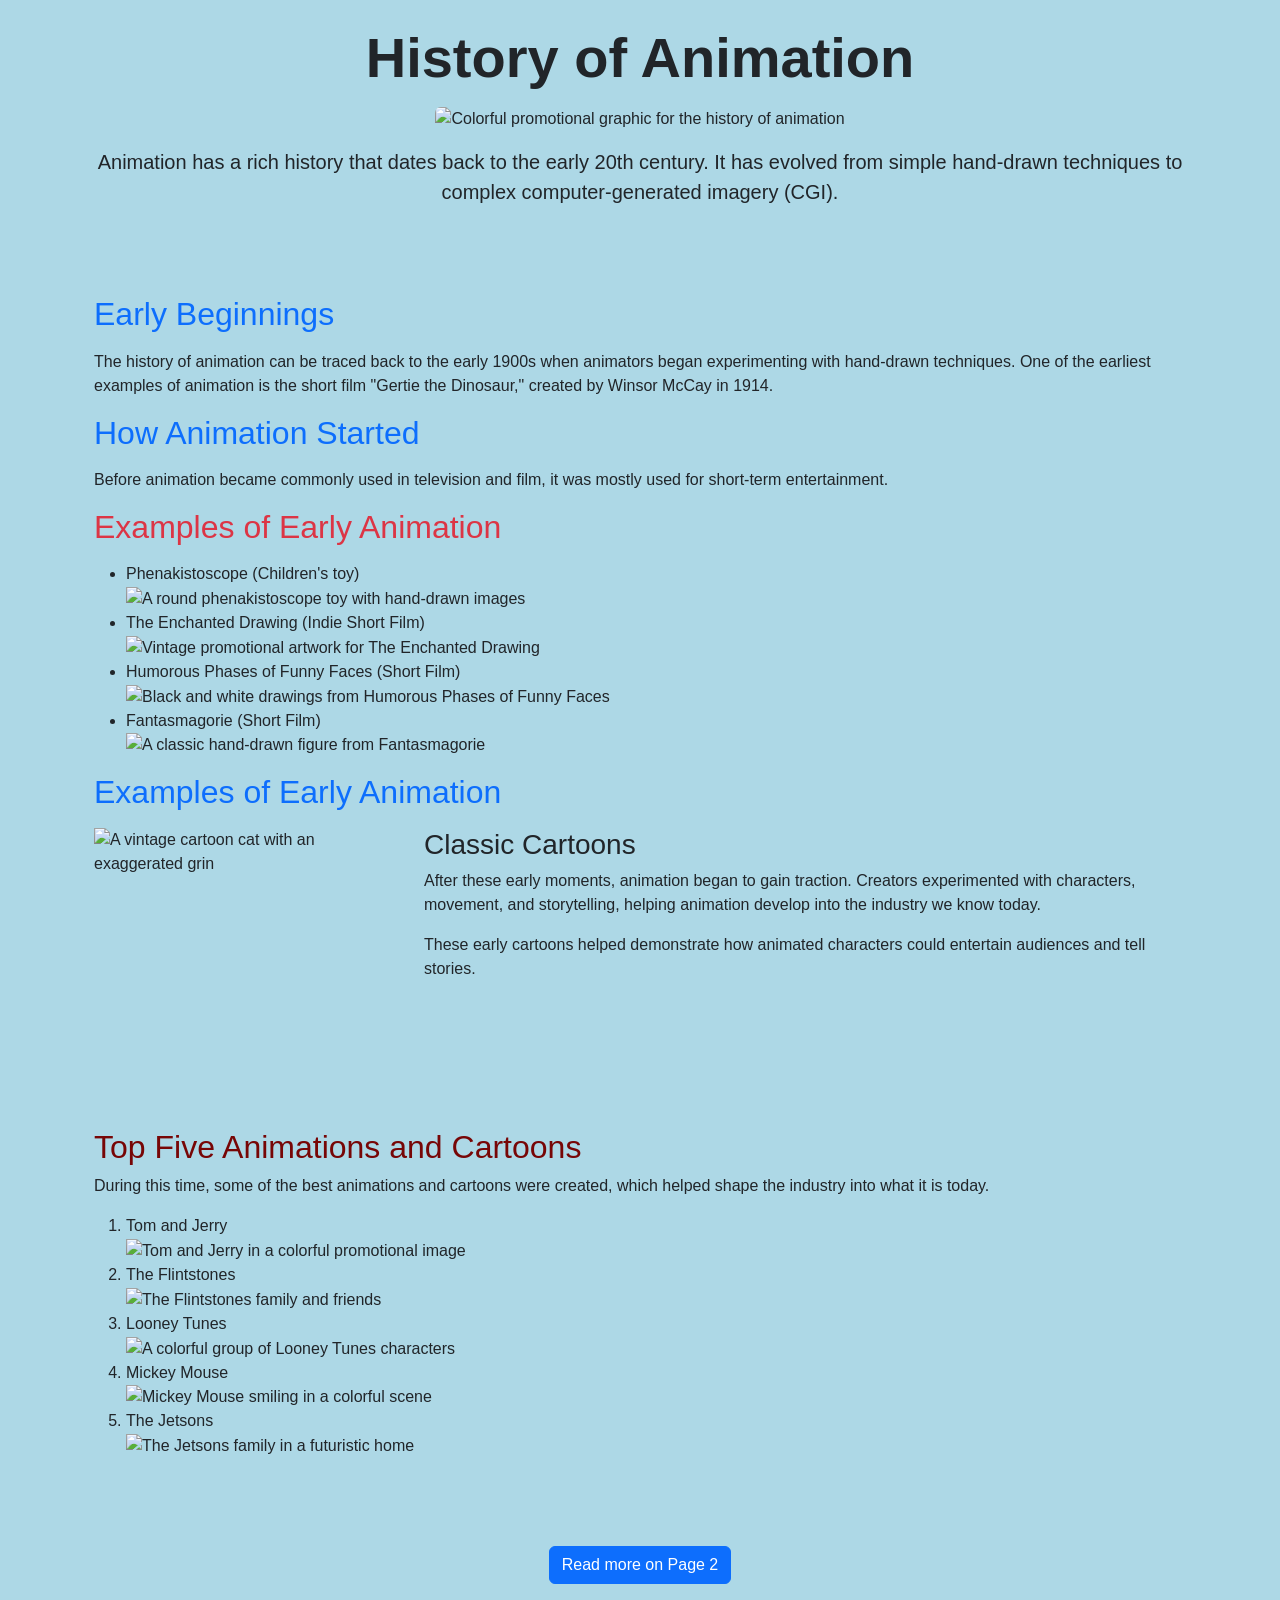
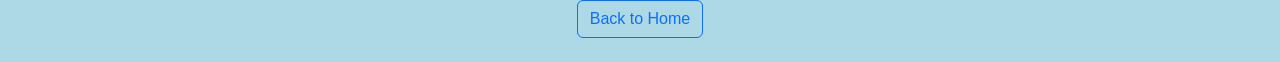
==== commit 84d1be37: "Update index.html" ====
--- a/index.html
+++ b/index.html
@@ -1,43 +1,39 @@
+
 <!DOCTYPE html>
 
 
 <html lang="en">
 
 
-<head>
+    <head>
     <meta charset="UTF-8">
     <meta name="viewport" content="width=device-width, initial-scale=1.0">
 
 
-    <title>Styles of Animation</title>
+    <title>History of Animation</title>
 
 
     <!-- Bootstrap CSS CDN -->
     <link href="https://cdn.jsdelivr.net/npm/bootstrap@5.3.3/dist/css/bootstrap.min.css" rel="stylesheet">
 
 
- <!-- Bootstrap CSS -->
-<link
-    href="https://cdn.jsdelivr.net/npm/bootstrap@5.3.3/dist/css/bootstrap.min.css"
-    rel="stylesheet"
->
-
     <!-- Your custom stylesheet -->
-    <link rel="stylesheet" href="style.css">
+    <link rel="stylesheet" href="styles.css">
+
 
     <style>
+        /* Page styling */
         body {
             background-color: lightblue;
             font-family: Arial, sans-serif;
         }
 
 
-        /* Flexbox container */
+        /* Flexbox container for cartoon and creator content */
         .animation-container {
             display: flex;
             gap: 30px;
             align-items: flex-start;
-            margin-bottom: 30px;
         }
 
 
@@ -53,7 +49,7 @@
         }
 
 
-        /* Make images clickable */
+        /* Make expandable images look clickable */
         .expandable-image {
             cursor: zoom-in;
             transition: transform 0.2s ease;
@@ -65,7 +61,7 @@
         }
 
 
-        /* Full-screen image viewer */
+        /* Full-screen image background */
         .image-modal {
             display: none;
             position: fixed;
@@ -81,12 +77,9 @@
         }
 
 
-        .image-modal.active {
-            display: flex;
-        }
-
-
+        /* Display the expanded image without stretching it */
         .image-modal img {
+            display: block;
             max-width: 95%;
             max-height: 95%;
             width: auto;
@@ -96,12 +89,19 @@
         }
 
 
+        /* Show the modal when active */
+        .image-modal.active {
+            display: flex;
+        }
+
+
+        /* Prevent background scrolling while image is open */
         body.modal-open {
             overflow: hidden;
         }
 
 
-        /* Make the page work better on mobile */
+        /* Mobile-friendly layout */
         @media (max-width: 768px) {
             .animation-container {
                 flex-direction: column;
@@ -120,26 +120,26 @@
 <body>
 
 
-    <!-- Page heading -->
+    <!-- Top of the page -->
     <header class="container text-center py-4">
 
 
-        <h1 style="color: rgb(47, 4, 99);">
-            Styles of Animation
+        <h1 class="display-4 fw-bold mb-3">
+            History of Animation
         </h1>
 
 
         <img
-            src="https://www.cgspectrum.com/hubfs/top-types-of-animation-feat-1.jpg"
-            alt="Collage of colorful animated characters and scenes in varied art styles."
-            class="img-fluid expandable-image"
+            src="https://www.powtoon.com/blog/wp-content/uploads/2023/05/Untitled-630-%C3%97-420-px.png"
+            alt="Colorful promotional graphic for the history of animation"
+            class="img-fluid rounded mb-3 expandable-image"
         >
 
 
-        <p class="lead mx-auto mb-4">
-            Over the years, animation has developed multiple different styles,
-            which brings new life to the industry. Some examples of these
-            unique styles are shown below.
+        <p class="lead mx-auto">
+            Animation has a rich history that dates back to the early 20th century.
+            It has evolved from simple hand-drawn techniques to complex
+            computer-generated imagery (CGI).
         </p>
 
 
@@ -149,414 +149,214 @@
     <main class="container my-4 p-4">
 
 
-        <!-- Best animation styles -->
+        <!-- Early beginnings -->
+        <section>
+            <h2 class="text-primary mb-3">Early Beginnings</h2>
+
+
+            <p>
+                The history of animation can be traced back to the early 1900s
+                when animators began experimenting with hand-drawn techniques.
+                One of the earliest examples of animation is the short film
+                "Gertie the Dinosaur," created by Winsor McCay in 1914.
+            </p>
+        </section>
+
+
+        <!-- How animation started -->
+        <section>
+            <h2 class="text-primary mb-3">How Animation Started</h2>
+
+
+            <p>
+                Before animation became commonly used in television and film,
+                it was mostly used for short-term entertainment.
+            </p>
+        </section>
+
+
+        <!-- Examples of early animation -->
+        <section>
+            <h2 class="text-danger mb-3">Examples of Early Animation</h2>
+
+
+            <ul>
+                <li>
+                    Phenakistoscope (Children's toy)
+                    <br>
+                    <img
+                        src="https://tse2.mm.bing.net/th/id/OIP.jncm5pdsu289r33DeqJW1gHaHa?r=0&pid=Api&h=220&P=0"
+                        alt="A round phenakistoscope toy with hand-drawn images"
+                        width="300"
+                        height="300"
+                        class="expandable-image"
+                    >
+                </li>
+
+
+                <li>
+                    The Enchanted Drawing (Indie Short Film)
+                    <br>
+                    <img
+                        src="https://m.media-amazon.com/images/M/MV5BZDhhYzI4MGItYzY2Zi00YTVkLWI1YTgtM2M2Njk4N2JmNWMxXkEyXkFqcGc@._V1_FMjpg_UX1000_.jpg"
+                        alt="Vintage promotional artwork for The Enchanted Drawing"
+                        width="300"
+                        height="300"
+                        class="expandable-image"
+                    >
+                </li>
+
+
+                <li>
+                    Humorous Phases of Funny Faces (Short Film)
+                    <br>
+                    <img
+                        src="https://tse4.mm.bing.net/th/id/OIP.QfyAWoTsYz7YeHLMTVIbWgHaFd?r=0&pid=Api&h=220&P=0"
+                        alt="Black and white drawings from Humorous Phases of Funny Faces"
+                        width="300"
+                        height="300"
+                        class="expandable-image"
+                    >
+                </li>
+
+
+                <li>
+                    Fantasmagorie (Short Film)
+                    <br>
+                    <img
+                        src="https://tse2.mm.bing.net/th/id/OIP.GXiFKLXURoDdFio1TBEWdQHaG0?r=0&pid=Api&h=220&P=0"
+                        alt="A classic hand-drawn figure from Fantasmagorie"
+                        width="300"
+                        height="300"
+                        class="expandable-image"
+                    >
+                </li>
+            </ul>
+        </section>
+
+
+        <!-- Early animation examples with Flexbox -->
+        <section>
+            <h2 class="text-primary mb-3">Examples of Early Animation</h2>
+
+
+            <div class="animation-container">
+
+
+                <img
+                    src="https://media.istockphoto.com/id/467583602/vector/vintage-cartoon-character-hungry-crazy-cat-smiling-with-tongue-out.jpg?s=2048x2048&w=is&k=20&c=iwXY6eIM8TB7wmprSNr4onyrgLS9yfT_5eO-ZMUvvYA="
+                    alt="A vintage cartoon cat with an exaggerated grin"
+                    class="expandable-image"
+                >
+
+
+                <div class="animation-info">
+                    <h3>Classic Cartoons</h3>
+
+
+                    <p>
+                        After these early moments, animation began to gain traction.
+                        Creators experimented with characters, movement, and storytelling,
+                        helping animation develop into the industry we know today.
+                    </p>
+
+
+                    <p>
+                        These early cartoons helped demonstrate how animated characters
+                        could entertain audiences and tell stories.
+                    </p>
+                </div>
+
+
+            </div>
+        </section>
+
+
+        <!-- Top five animations and cartoons -->
         <section>
             <h2 style="color: rgb(119, 6, 6);">
-                Best Animation Styles
+                Top Five Animations and Cartoons
             </h2>
 
 
-            <p>Some examples of animation styles are as follows:</p>
-
-
-            <ul>
-                <li>Spider-Man: Into the Spider-Verse</li>
-                <img
-                    src="https://cdn.mytheatreland.com/images/show/36967_show_1600x708_hero.jpg"
-                    alt="Spider-Man swings through a stylized city scene."
-                    width="200"
-                    height="200"
-                    class="expandable-image"
-                >
-
-
-                <li>Arcane</li>
-                <img
-                    src="https://i.ytimg.com/vi/UFkEfcYKlSk/maxresdefault.jpg"
-                    alt="Dramatic animated scene from Arcane with richly colored characters."
-                    width="200"
-                    height="200"
-                    class="expandable-image"
-                >
-
-
-                <li>Treasure Planet</li>
-                <img
-                    src="https://upload.wikimedia.org/wikipedia/en/7/7e/Treasure_Planet_poster.jpg"
-                    alt="Treasure Planet poster featuring animated space-adventure characters."
-                    width="200"
-                    height="200"
-                    class="expandable-image"
-                >
-
-
-                <li>Cowboy Bebop</li>
-                <img
-                    src="https://www.hollywoodreporter.com/wp-content/uploads/2018/11/cowboy_bebop.jpg?w=1296&h=730&crop=1"
-                    alt="Cowboy Bebop promotional image featuring its animated space-western characters."
-                    width="200"
-                    height="200"
-                    class="expandable-image"
-                >
-            </ul>
+            <p>
+                During this time, some of the best animations and cartoons were
+                created, which helped shape the industry into what it is today.
+            </p>
+
+
+            <ol>
+                <li>
+                    Tom and Jerry
+                    <br>
+                    <img
+                        src="https://encrypted-tbn0.gstatic.com/images?q=tbn:ANd9GcSxcFgT2TG3TmAYixRwnoCjNCyS5mzAv07pCLH6Lu-dCA&s=10"
+                        alt="Tom and Jerry in a colorful promotional image"
+                        width="200"
+                        height="200"
+                        class="expandable-image"
+                    >
+                </li>
+
+
+                <li>
+                    The Flintstones
+                    <br>
+                    <img
+                        src="https://cdn.britannica.com/84/251484-050-31D38DC3/The-Flintstones.jpg"
+                        alt="The Flintstones family and friends"
+                        width="200"
+                        height="200"
+                        class="expandable-image"
+                    >
+                </li>
+
+
+                <li>
+                    Looney Tunes
+                    <br>
+                    <img
+                        src="https://m.media-amazon.com/images/S/pv-target-images/39f8cc8acc30d50c46963dc9c2811afd9d7f3d58f75a9e9848b96e072fbc241d.jpg"
+                        alt="A colorful group of Looney Tunes characters"
+                        width="200"
+                        height="200"
+                        class="expandable-image"
+                    >
+                </li>
+
+
+                <li>
+                    Mickey Mouse
+                    <br>
+                    <img
+                        src="https://imageio.forbes.com/specials-images/imageserve/65949d98b8526b1a56a5bb9f/0x0.jpg?format=jpg&height=600&width=1200&fit=bounds"
+                        alt="Mickey Mouse smiling in a colorful scene"
+                        width="200"
+                        height="200"
+                        class="expandable-image"
+                    >
+                </li>
+
+
+                <li>
+                    The Jetsons
+                    <br>
+                    <img
+                        src="https://platform.theverge.com/wp-content/uploads/sites/2/chorus/uploads/chorus_asset/file/9594885/jetsons.jpg?quality=90&strip=all&crop=12.5%2C0%2C75%2C100&w=2400"
+                        alt="The Jetsons family in a futuristic home"
+                        width="200"
+                        height="200"
+                        class="expandable-image"
+                    >
+                </li>
+            </ol>
         </section>
 
 
-        <!-- Hand-drawn animation -->
-        <section>
-            <div class="animation-container">
-
-
-                <img
-                    src="https://www.traditionalanimation.com/wp-content/uploads/2013/12/bear-stills-08.jpg"
-                    alt="Hand-drawn bear sketches showing successive animation frames."
-                    class="expandable-image"
-                >
-
-
-                <div class="animation-info">
-
-
-                    <h2 style="color: rgb(47, 4, 99);">
-                        Hand-Drawn Animation
-                    </h2>
-
-
-                    <p>
-                        Hand-drawn animation is created by drawing each frame
-                        individually on paper or digitally.
-                    </p>
-
-
-                    <h3 style="color: rgb(119, 6, 6);">
-                        Top Five Hand-Drawn Projects
-                    </h3>
-
-
-                    <ol>
-                        <li>Spirited Away</li>
-                        <img
-                            src="https://bowseat.org/wp-content/uploads/2023/07/chihiro045.jpeg"
-                            alt="Spirited Away scene with animated characters in a richly detailed setting."
-                            width="200"
-                            height="200"
-                            class="expandable-image"
-                        >
-
-
-                        <li>The Lion King</li>
-                        <img
-                            src="https://i.redd.it/9f28sghf9pkd1.jpeg"
-                            alt="The Lion King animated scene featuring animal characters."
-                            width="200"
-                            height="200"
-                            class="expandable-image"
-                        >
-
-
-                        <li>Akira</li>
-                        <img
-                            src="https://belcourt-production.s3.amazonaws.com/wp-content/uploads/2025/02/18102002/Akira-web.jpg"
-                            alt="Akira promotional artwork with a futuristic science-fiction atmosphere."
-                            width="200"
-                            height="200"
-                            class="expandable-image"
-                        >
-
-
-                        <li>The Iron Giant</li>
-                        <img
-                            src="https://reactormag.com/wp-content/uploads/2015/09/iron-giant-crying-top-image.jpg"
-                            alt="The Iron Giant with a tearful expression."
-                            width="200"
-                            height="200"
-                            class="expandable-image"
-                        >
-
-
-                        <li>Snow White and the Seven Dwarfs</li>
-                        <img
-                            src="https://encrypted-tbn0.gstatic.com/images?q=tbn:ANd9GcSB_T6TXJCO1J8eIdw7T3JbE3NY9CUs0geVvoe5vC6WrBmHFhB3s0F9q84&s=10"
-                            alt="Snow White and the Seven Dwarfs promotional artwork."
-                            width="200"
-                            height="200"
-                            class="expandable-image"
-                        >
-                    </ol>
-
-
-                </div>
-            </div>
-        </section>
-
-
-        <!-- CGI animation -->
-        <section>
-            <div class="animation-container">
-
-
-                <img
-                    src="https://beastnews.org/wp-content/uploads/2018/05/CGI-face-900x506.jpg"
-                    alt="Realistic computer-generated human face."
-                    class="expandable-image"
-                >
-
-
-                <div class="animation-info">
-
-
-                    <h2 style="color: rgb(47, 4, 99);">CGI</h2>
-
-
-                    <p>
-                        Computer-generated imagery (CGI) animation is created
-                        using computer software to create and manipulate digital
-                        images and scenes.
-                    </p>
-
-
-                    <h3 style="color: rgb(119, 6, 6);">
-                        Top Five CGI Animations
-                    </h3>
-
-
-                    <ol>
-                        <li>Toy Story</li>
-                        <img
-                            src="https://assets.newsweek.com/wp-content/uploads/2025/08/1672942-toy-story.jpg"
-                            alt="Toy Story animated toy characters."
-                            width="200"
-                            height="200"
-                            class="expandable-image"
-                        >
-
-
-                        <li>Puss in Boots: The Last Wish</li>
-                        <img
-                            src="https://cdn.mos.cms.futurecdn.net/XrXqB8K2uSVBFKCcuj7PuR-1200-80.jpg"
-                            alt="Puss in Boots in an animated fantasy-adventure scene."
-                            width="200"
-                            height="200"
-                            class="expandable-image"
-                        >
-
-
-                        <li>Avatar</li>
-                        <img
-                            src="https://media.gq.com/photos/627d37fbbad17dc46fce8158/16:9/w_1280,c_limit/MCDAVAT_FE021.jpg"
-                            alt="Avatar characters in a lush alien environment."
-                            width="200"
-                            height="200"
-                            class="expandable-image"
-                        >
-
-
-                        <li>Planet of the Apes</li>
-                        <img
-                            src="https://static0.moviewebimages.com/wordpress/wp-content/uploads/photo/Jy6F7CI35Z1mlz7q3R4jsELcEKI8iI.jpg?q=50&fit=crop&w=825&dpr=1.5"
-                            alt="Planet of the Apes character in a dramatic landscape."
-                            width="200"
-                            height="200"
-                            class="expandable-image"
-                        >
-
-
-                        <li>Pirates of the Caribbean (Davy Jones)</li>
-                        <img
-                            src="https://static.wixstatic.com/media/86af76_407a2bcbaab649c183c0582aa8cce090~mv2.jpg/v1/fill/w_1000,h_497,al_c,q_85,usm_0.66_1.00_0.01/86af76_407a2bcbaab649c183c0582aa8cce090~mv2.jpg"
-                            alt="Davy Jones in a dark ocean-themed scene."
-                            width="200"
-                            height="200"
-                            class="expandable-image"
-                        >
-                    </ol>
-
-
-                </div>
-            </div>
-        </section>
-
-
-        <!-- Stop motion animation -->
-        <section>
-            <div class="animation-container">
-
-
-                <img
-                    src="https://funtechsummercamps.com/blog/wp-content/uploads/2020/02/stop-motion-animation-course-kids.jpg"
-                    alt="Stop-motion puppet or model posed on a work surface."
-                    class="expandable-image"
-                >
-
-
-                <div class="animation-info">
-
-
-                    <h2 style="color: rgb(47, 4, 99);">
-                        Stop Motion (Claymation)
-                    </h2>
-
-
-                    <p>
-                        Stop motion animation is created by physically
-                        manipulating objects frame by frame to create the
-                        illusion of movement.
-                    </p>
-
-
-                    <h3 style="color: rgb(119, 6, 6);">
-                        Top Five Stop Motion Animations
-                    </h3>
-
-
-                    <ol>
-                        <li>Wallace and Gromit</li>
-                        <img
-                            src="https://eu-images.contentstack.com/v3/assets/blt8770191dea35bccc/blt905956a6717a084e/64d3e7a30fb9aa053aa6e3af/Wallace_&_Gromit_with_More_Cheese_Ham_and_Chilli_Jam_Pasty_Carrs_Pasties.png"
-                            alt="Wallace and Gromit in a clay-animation scene."
-                            width="200"
-                            height="200"
-                            class="expandable-image"
-                        >
-
-
-                        <li>Fantastic Mr. Fox</li>
-                        <img
-                            src="https://www.rotoscopers.com/wp-content/uploads/2018/06/fantastic-mr-fox.jpg"
-                            alt="Fantastic Mr. Fox in a warmly colored stop-motion setting."
-                            width="200"
-                            height="200"
-                            class="expandable-image"
-                        >
-
-
-                        <li>The Nightmare Before Christmas</li>
-                        <img
-                            src="https://blog.displate.com/wp-content/uploads/2025/01/HQ_6468151-1-732x1024.jpg"
-                            alt="The Nightmare Before Christmas gothic animated characters."
-                            width="200"
-                            height="200"
-                            class="expandable-image"
-                        >
-
-
-                        <li>Coraline</li>
-                        <img
-                            src="https://occ-0-2219-2218.1.nflxso.net/dnm/api/v6/E8vDc_W8CLv7-yMQu8KMEC7Rrr8/AAAABcI17VEbpUlwChbKNZ1yf3CTeC-3elG2zOYGaxaa6XidSA4UeyYJ62kX2UVFW3RNF3tShpcY0u27MIcDmkIbI4TFchoIuCO2koiZ.jpg?r=36a"
-                            alt="Coraline in a shadowy, whimsical setting."
-                            width="300"
-                            height="300"
-                            class="expandable-image"
-                        >
-
-
-                        <li>Kubo and the Two Strings</li>
-                        <img
-                            src="https://occ-0-2794-2218.1.nflxso.net/dnm/api/v6/6AYY37jfdO6hpXcMjf9Yu5cnmO/AAAABSl9EGeHcxtud_j3KFRmL6XDdJk4aWn_t5XRRUPzrISiHRt5eLSMi_srXazR1wi--3xRgsN4uIoOX5BCvLhTHF4UPnUrri3Vvt9G.jpg?r=1d6"
-                            alt="Kubo and the Two Strings in a fantastical stop-motion adventure."
-                            width="300"
-                            height="300"
-                            class="expandable-image"
-                        >
-                    </ol>
-
-
-                </div>
-            </div>
-        </section>
-
-
-        <!-- Anime -->
-        <section>
-            <div class="animation-container">
-
-
-                <img
-                    src="https://weedit.photos/wp-content/themes/yootheme/cache/adobe-animate-animation-software-for-anime-9fc1d08c.png"
-                    alt="Anime-style illustration introducing Japanese animation."
-                    class="expandable-image"
-                >
-
-
-                <div class="animation-info">
-
-
-                    <h2 style="color: rgb(47, 4, 99);">Anime</h2>
-
-
-                    <p>
-                        Anime is a style of animation that originated in Japan
-                        and is characterized by colorful artwork, fantastical
-                        themes, and vibrant characters.
-                    </p>
-
-
-                    <h3 style="color: rgb(119, 6, 6);">
-                        Top Five Anime Style Animations
-                    </h3>
-
-
-                    <ol>
-                        <li>Princess Mononoke</li>
-                        <img
-                            src="https://images.bauerhosting.com/legacy/empire-tmdb/films/128/images/dB2rATwfCbsPGfRLIoluBnKdVHb.jpg?ar=16%3A9&fit=crop&crop=top&auto=format&w=undefined&q=80"
-                            alt="Princess Mononoke artwork in a forested fantasy setting."
-                            width="200"
-                            height="200"
-                            class="expandable-image"
-                        >
-
-
-                        <li>Mob Psycho 100</li>
-                        <img
-                            src="https://static0.colliderimages.com/wordpress/wp-content/uploads/2022/10/Reigen-Arataka.jpg"
-                            alt="Mob Psycho 100 character Reigen Arataka."
-                            width="200"
-                            height="200"
-                            class="expandable-image"
-                        >
-
-
-                        <li>JoJo's Bizarre Adventure</li>
-                        <img
-                            src="https://i.ytimg.com/vi/2VpyHhYys6M/maxresdefault.jpg"
-                            alt="JoJo's Bizarre Adventure character against a vivid background."
-                            width="200"
-                            height="200"
-                            class="expandable-image"
-                        >
-
-
-                        <li>Jujutsu Kaisen</li>
-                        <img
-                            src="https://i.redd.it/epic-trope-the-big-attack-moment-v0-04ebg2tg3xeh1.jpg?width=640&format=pjpg&auto=webp&s=1809660eb947d60b09cd1e80843b864bf5e14dcd"
-                            alt="Jujutsu Kaisen characters in an intense action scene."
-                            width="200"
-                            height="200"
-                            class="expandable-image"
-                        >
-
-
-                        <li>Demon Slayer</li>
-                        <img
-                            src="https://encrypted-tbn0.gstatic.com/images?q=tbn:ANd9GcRMU-ObPqvmUgb1e_NsmYZx6KaE_aMuN5Q-owkRowWJwzZ5gzxTlxMsAFRa&s=10"
-                            alt="Demon Slayer promotional artwork."
-                            width="200"
-                            height="200"
-                            class="expandable-image"
-                        >
-                    </ol>
-
-
-                </div>
-            </div>
-        </section>
-
-
     </main>
 
 
-    <!-- Navigation footer -->
+    <!-- Navigation footer links -->
     <footer class="container text-center py-4">
 
 
@@ -589,14 +389,17 @@
     </div>
 
 
-    <!-- JavaScript for clickable images -->
+    <!-- JavaScript for expanding images -->
     <script>
+        // Find all expandable images
         const images = document.querySelectorAll('.expandable-image');
+
+
         const modal = document.getElementById('imageModal');
         const expandedImage = document.getElementById('expandedImage');
 
 
-        // Open the selected image
+        // Open an image when clicked
         images.forEach(function(image) {
             image.addEventListener('click', function() {
                 expandedImage.src = image.src;
@@ -620,16 +423,15 @@
         }
 
 
-        // Close when the overlay or expanded image is clicked
-        modal.addEventListener('click', closeImageModal);
+        // Close when the image or dark background is clicked
+        modal.addEventListener('click', function() {
+            closeImageModal();
+        });
 
 
         // Close when Escape is pressed
         document.addEventListener('keydown', function(event) {
-            if (
-                event.key === 'Escape' &&
-                modal.classList.contains('active')
-            ) {
+            if (event.key === 'Escape' && modal.classList.contains('active')) {
                 closeImageModal();
             }
         });
